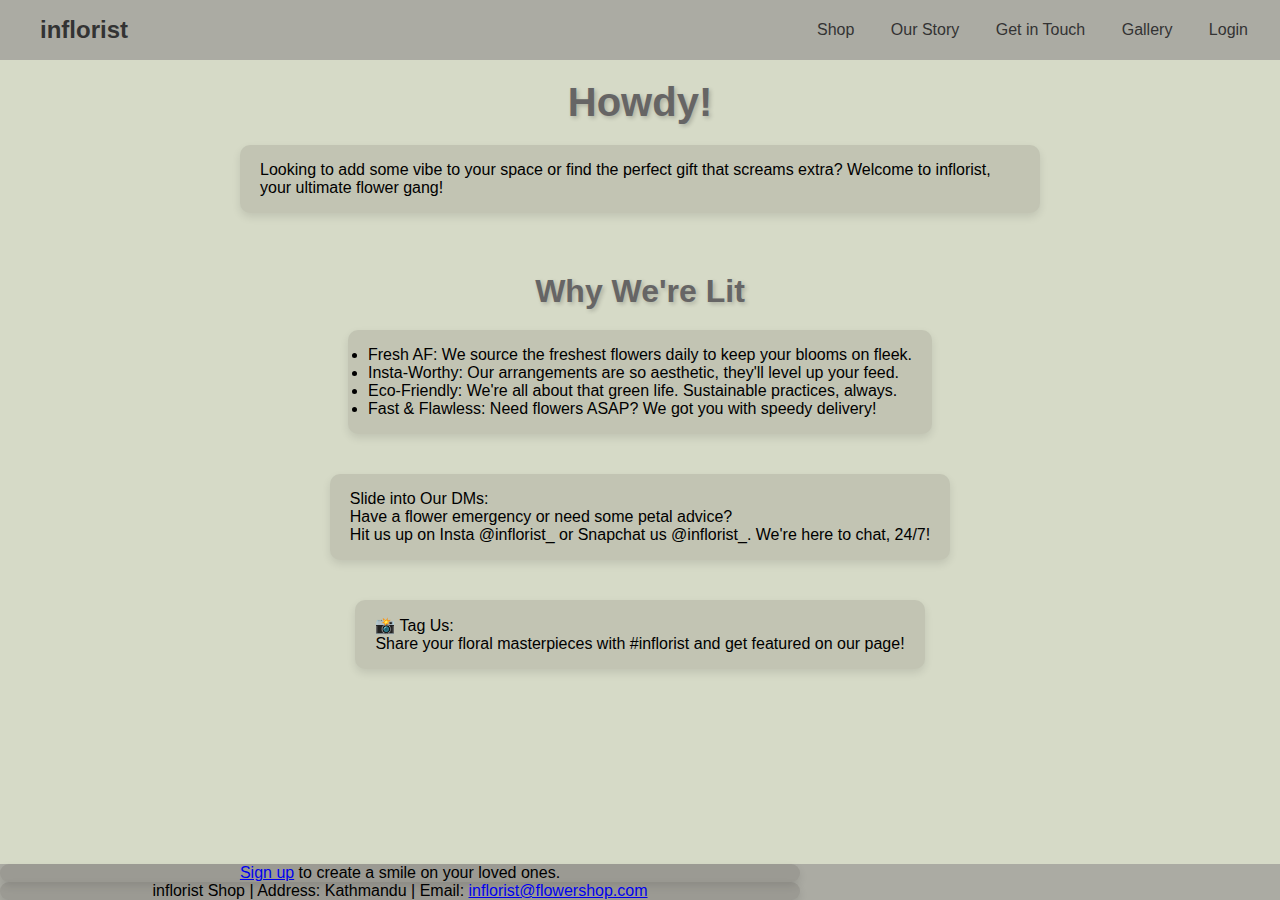
==== about.html @ 32eb89dd "made a shop page inspired from amazon/daraz and own imagination" ====
<!DOCTYPE html>
<html lang="en">
<head>
    <meta charset="UTF-8">
    <meta name="viewport" content="width=device-width, initial-scale=1.0">
    <title>About</title>
    <link rel="stylesheet" href="style.css">
    <script src="script.js"></script>
    <style>
        body{
           background-color: #d6dac7  ;
        }
        h1 {
            color: #666565;
            text-align: center;
            margin-top: 20px;
            font-size: 2.5rem;
            text-shadow: 2px 2px 4px rgba(0, 0, 0, 0.2);
        }

        p, ul {
            max-width: 800px;
            margin: 20px auto;
            padding: 1rem 20px;
            color: #000000;
            background: rgba(15, 13, 13, 0.1);
            border-radius: 10px;
            box-shadow: 0 4px 8px rgba(0, 0, 0, 0.1);
            
        }

        h2 {
            color: #666565;
            margin-top: 40px;
            text-align: center;
            font-size: 2rem;
            text-shadow: 2px 2px 4px rgba(0, 0, 0, 0.2);
        }
 footer p {
       
        padding: 0;
        margin: 0;
    }     
 
    </style>
</head>
<body>
    <div class="navbar">
        <a href="index.html" class="logo">inflorist</a>
        <div>
            <a href="shop.html" target="_blank">Shop</a>
            <a href="about.html" target="_blank">Our Story</a>
            <a href="contact.html" target="_blank">Get in Touch</a>
            <a href="gallery.html" target="_blank">Gallery</a>
            <a href="login.html" target="_blank">Login</a>
        </div>
    </div>
    <h1>Howdy!</h1>
    <p>
        Looking to add some vibe to your space or find the perfect gift that screams extra? Welcome to inflorist, your ultimate flower gang!
    </p>
    <h2>Why We're Lit</h2>
    <ul>
        <li>Fresh AF: We source the freshest flowers daily to keep your blooms on fleek.</li>
        <li>Insta-Worthy: Our arrangements are so aesthetic, they'll level up your feed.</li>
        <li>Eco-Friendly: We're all about that green life. Sustainable practices, always.</li>
        <li>Fast & Flawless: Need flowers ASAP? We got you with speedy delivery!</li>
    </ul>
    <p>Slide into Our DMs:<br>
        Have a flower emergency or need some petal advice? <br>
        Hit us up on Insta @inflorist_ or Snapchat us @inflorist_. We're here to chat, 24/7! <br>
    </p>
    <p>
        📸 Tag Us:<br>
        Share your floral masterpieces with #inflorist and get featured on our page!
    </p>
    <footer>
        <p><a href="login.html">Sign up</a> to create a smile on your loved ones.</p>
        <p>inflorist Shop | Address: Kathmandu | Email: <a href="mailto:inflorist@flowershop.com">inflorist@flowershop.com</a></p>
    </footer>
</body>

</html>
---- style.css ----
* {
    margin: 0;
    padding: 0;
    box-sizing: border-box;
}

body {
    font-family: Arial, sans-serif;
    display: flex;
    flex-direction: column;
    height: 100vh;
}

.navbar {
    display: flex;
    justify-content: space-between;
    align-items: center;
    padding: 1em;
    background-color: #ababa3;
}

.navbar .logo {
    font-size: 1.5em;
    font-weight: bold;
}

.navbar a {
    margin: 0 1em;
    text-decoration: none;
    color: #333;
}

.navbar a:hover {
    color: #8d8060;
}

.maintext {
    background-image: url("idk.jpg");
    background-size: cover;
    background-position: center;
    height: 100vh;
    flex: 1;
    display: flex;
    flex-direction: column;
    justify-content: space-between;
    align-items: stretch;
    padding: 2em;
}

.maintext .text {
    align-self: flex-end;
}

.maintext h1 {
    color: #FFFFE0;
    font-size: 3em;
    text-align: right;
    margin: 1;
}

.maintext .button-container {
    align-self: flex-end;
}

.maintext button {
    padding: 1em 1em;
    font-size: 1em;
    background-color: #dbcca6;
    color: #353b24;
    border: none;
    cursor: pointer;
    margin-top: 1em;
}

.maintext button:hover {
    background-color: #657052;
}

footer {
    background-color: #ababa3;
    text-align: center;

    margin-top: auto;
}
.box {
    display: flex;
   
    background-color:  #cacabe;
    max-width: 100%;
    margin: 20px;
}

.content {
    padding: 20px;
    flex: 1;
    font-size: 2em;
}

.form-box {
    padding: 20px;
    flex: 1;
    border-left: 1px solid #ddd;
}

form {
    display: flex;
    flex-direction: column;
}

label {
    margin-top: 10px;
    margin-bottom: 5px;
}

input, select, textarea, button {
    padding: 10px;
    margin-bottom: 10px;
    border: 1px solid #ddd;
    border-radius: 4px;
}

button {
    background-color: black;
    color: white;
    border: none;
    cursor: pointer;
    padding: 15px;
}

button:hover {
    background-color: darkgray;
}
.gallery {
    display: flex;
    flex-wrap: wrap;
    gap: 20px;
    padding: 20px;
}

.gallery-item {
    background-color: #fff;
    border-radius: 10px;
    box-shadow: 0 4px 8px rgba(0, 0, 0, 0.1);
    overflow: hidden;
    text-align: center;
    width: 300px;
    transition: transform 0.3s;
}

.gallery-item:hover {
    transform: scale(1.05);
}

.gallery-item img {
    width: 100%;
    height: auto;
}

.gallery-item h3 {
    margin: 10px 0;
    font-size: 1.2rem;
}

.gallery-item p {
    color: #666;
    font-size: 1rem;
    margin: 0 0 10px;
}

.gallery-item .price {
    font-size: 1.1rem;
    font-weight: bold;
    color: #333;
}

.gallery-item .delivery {
    color: #28a745;
    font-size: 0.9rem;
    margin-bottom: 10px;
}
.login-container {
    background-color: #e7e7dd;
    padding: 2rem;
    border-radius: 10px;
  
    text-align: center;
    width: 300px;
}

.login-container h2 {
    margin-bottom: 1rem;
    color: #333;
    font-size: 1.5rem;
}

.login-container input[type="text"],
.login-container input[type="password"] {
    width: 100%;
    padding: 0.75rem;
    margin-bottom: 1rem;
    border: 1px solid #ddd;
    border-radius: 5px;
    box-sizing: border-box;
    font-size: 1rem;
}

.login-container .forgot,
.login-container .signup {
    display: block;
    margin-top: 0.5rem;
    margin-bottom: 0.5rem;
    color: #204772;
    text-decoration: none;
    font-size: 0.9rem;
}


.login-container button[type="submit"] {
    width: 100%;
    padding: 0.75rem;
    border: none;
    border-radius: 5px;
    background-color: #afc9a5;
    font-size: 1rem;
    cursor: pointer;
    transition: background-color 0.3s;
}

.login-container button[type="submit"]:hover {
    background-color: #6f8168;
}
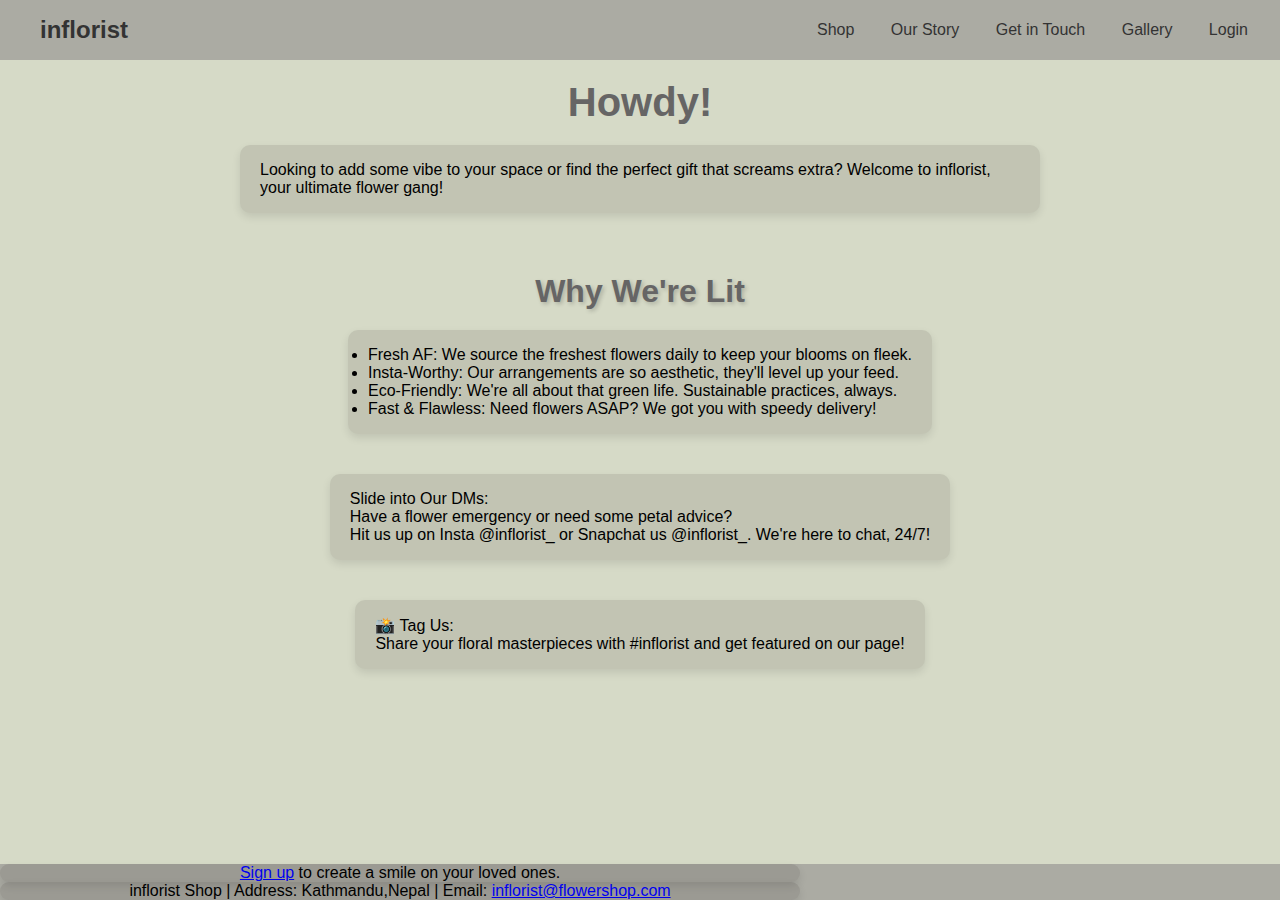
==== commit 570830aa: "Deleted few CSS code to maintain the layout" ====
--- a/about.html
+++ b/about.html
@@ -15,7 +15,7 @@
             text-align: center;
             margin-top: 20px;
             font-size: 2.5rem;
-            text-shadow: 2px 2px 4px rgba(0, 0, 0, 0.2);
+           
         }
 
         p, ul {
@@ -76,7 +76,7 @@
     </p>
     <footer>
         <p><a href="login.html">Sign up</a> to create a smile on your loved ones.</p>
-        <p>inflorist Shop | Address: Kathmandu | Email: <a href="mailto:inflorist@flowershop.com">inflorist@flowershop.com</a></p>
+        <p>inflorist Shop | Address: Kathmandu,Nepal | Email: <a href="mailto:inflorist@flowershop.com">inflorist@flowershop.com</a></p>
     </footer>
 </body>
 
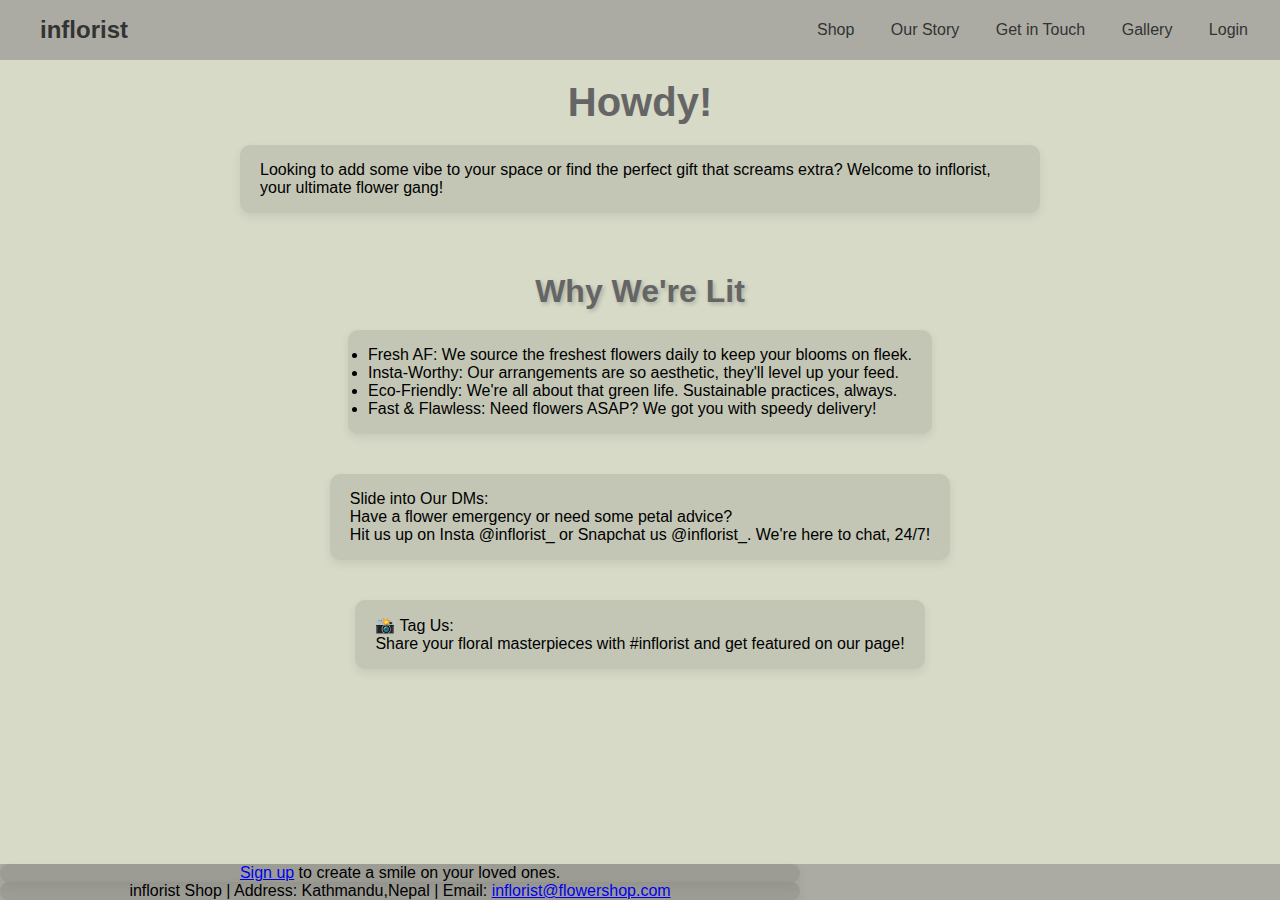
==== commit bbe22e92: "hanges on layout" ====
--- a/about.html
+++ b/about.html
@@ -23,9 +23,9 @@
             margin: 20px auto;
             padding: 1rem 20px;
             color: #000000;
-            background: rgba(15, 13, 13, 0.1);
+            background: rgba(32, 28, 28, 0.1);
             border-radius: 10px;
-            box-shadow: 0 4px 8px rgba(0, 0, 0, 0.1);
+            box-shadow: 0 4px 8px rgba(71, 68, 68, 0.1);
             
         }
 
--- a/style.css
+++ b/style.css
@@ -228,4 +228,16 @@
 
 .login-container button[type="submit"]:hover {
     background-color: #6f8168;
+}
+
+
+.gallery-item img {
+    max-width: 100%;
+    height: auto; /* Maintain aspect ratio */
+    border-radius: 8px;
+}
+.gallery-item .date {
+    margin-top: 10px;
+    font-size: 14px;
+    color: #777;
 }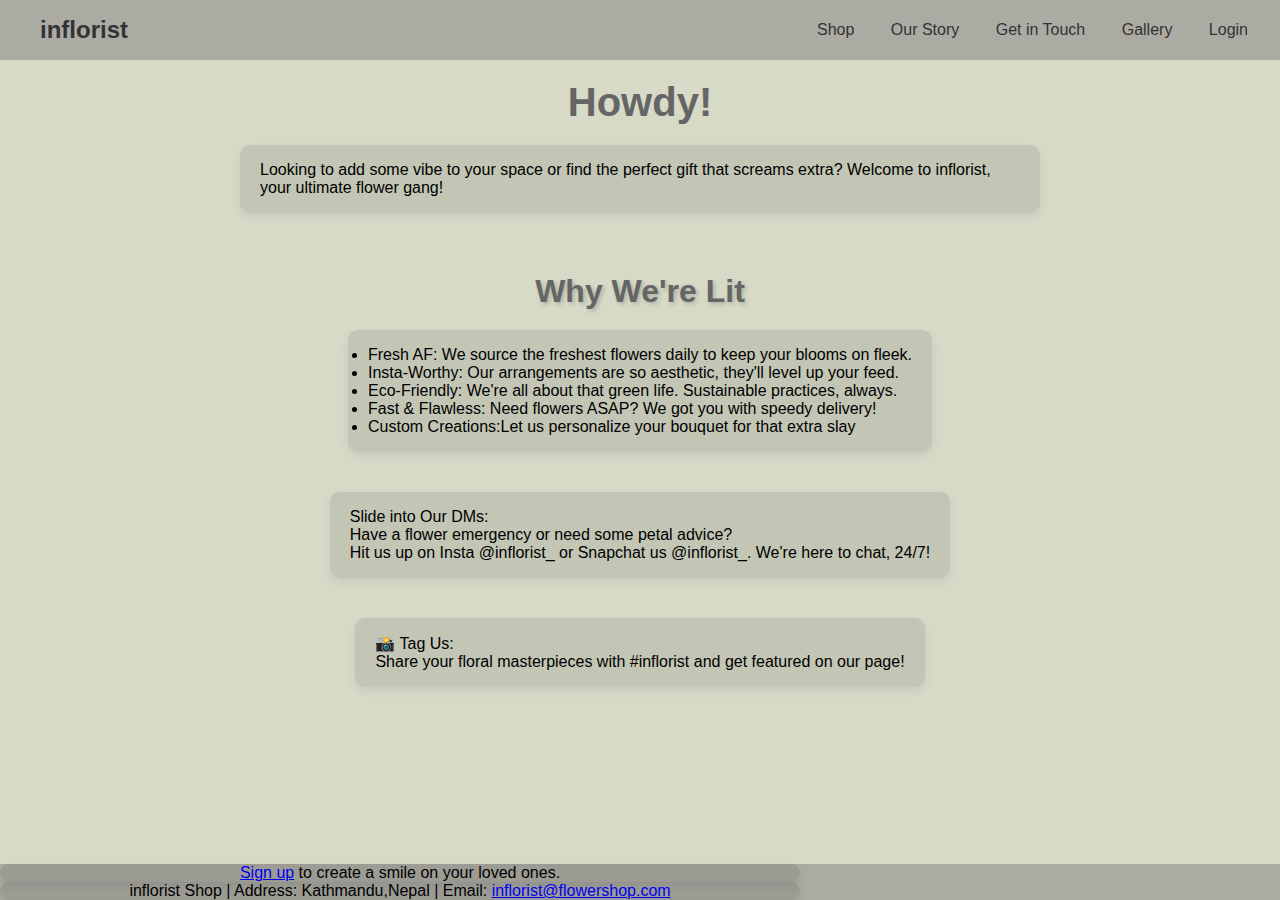
==== commit 3f3e5a6f: "added a para in our story" ====
--- a/about.html
+++ b/about.html
@@ -65,6 +65,7 @@
         <li>Insta-Worthy: Our arrangements are so aesthetic, they'll level up your feed.</li>
         <li>Eco-Friendly: We're all about that green life. Sustainable practices, always.</li>
         <li>Fast & Flawless: Need flowers ASAP? We got you with speedy delivery!</li>
+        <li>Custom Creations:Let us personalize your bouquet for that extra slay</li>
     </ul>
     <p>Slide into Our DMs:<br>
         Have a flower emergency or need some petal advice? <br>
